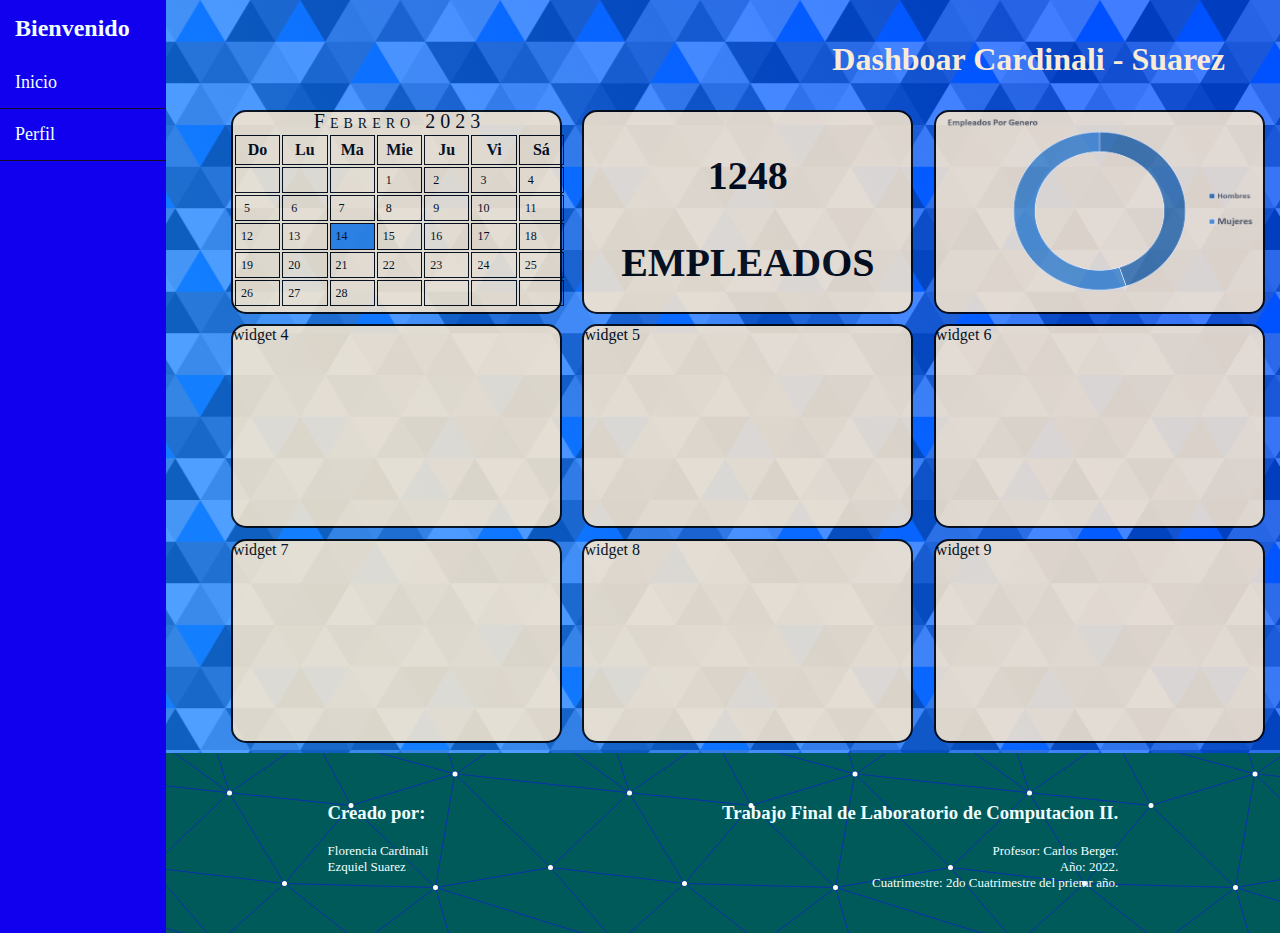
==== index.html @ 90cd54df "inicio con el perfil" ====
<!DOCTYPE html>
<html lang="en">
<head>
    <meta charset="UTF-8">
    <meta http-equiv="X-UA-Compatible" content="IE=edge">
    <meta name="viewport" content="width=device-width, initial-scale=1.0">
    <title>Document</title>
    <link rel="stylesheet" href="css/estilos_generales.css">
    <link rel="stylesheet" href="css/estilos_indice.css">
</head>
<body>



    <!-- barra lateral -->
    <div id="lateral">
        <!-- contenido de la barra lateral -->
        <div id="nav">
            <h2>Bienvenido</h2>
            <a class="a_nav" target="_self" href="index.html">Inicio</a>
            <a class="a_nav" target="_self" href="perfil.html">Perfil</a>
        </div>     
    </div>



    <!-- contenedor central -->
    <div id="central">
        <!-- contenido del contenedor central -->
            
            <!-- titulo del dashboard -->
            <div id="titulo">
                <h1>Dashboar Cardinali - Suarez</h1>
            </div>

            <!-- contenedor de los widgets -->
            <div id="contenedor-widgets">
                <div class="widget fecha">
                    <table class="tabla2">
                        <thead>
                          <caption>Febrero 2023</caption>
                          <tr>
                            <th>Do</th>
                            <th>Lu</th>
                            <th>Ma</th>
                            <th>Mie</th>
                            <th>Ju</th>
                            <th>Vi</th>
                            <th>Sá</th>
                          </tr>
                        </thead>
                        <tbody>
                          <tr>
                            <td></td>
                            <td></td>
                            <td></td>
                            <td>1</td>
                            <td>2</td>
                            <td>3</td>
                            <td>4</td>
                          </tr>
                          <tr>
                            <td>5</td>
                            <td>6</td>
                            <td>7</td>
                            <td>8</td>
                            <td>9</td>
                            <td>10</td>
                            <td>11</td>
                          </tr>
                          <tr>
                            <td>12</td>
                            <td>13</td>
                            <td>14</td>
                            <td>15</td>
                            <td>16</td>
                            <td>17</td>
                            <td>18</td>
                          </tr>
                          <tr>
                            <td>19</td>
                            <td>20</td>
                            <td>21</td>
                            <td>22</td>
                            <td>23</td>
                            <td>24</td>
                            <td>25</td>
                          </tr>
                          <tr>
                            <td>26</td>
                            <td>27</td>
                            <td>28</td>
                            <td></td>
                            <td></td>
                            <td></td>
                            <td></td>
                          </tr>
                        </tbody>
                      </table>
                </div>
                <div class="widget personal">
                    <p>1248</p>
                    <p>EMPLEADOS</p>
                </div>
                <div class="widget imagen">
                    <img src="img/genero.png">
                </div>
                
                <div class="widget">
                    widget 4
                </div>
                <div class="widget">
                    widget 5
                </div>
                <div class="widget">
                    widget 6
                </div>
                <div class="widget">
                    widget 7
                </div>
                <div class="widget">
                    widget 8
                </div>
                <div class="widget">
                    widget 9
                </div>
            </div>
            
            <!-- footer de la pagina -->
            <footer>

                <div class="creadores">
                    <h3>Creado por:</h3> 
                    <ul>
                        <li>Florencia Cardinali</li>
                        <li>Ezquiel Suarez</li>
                    </ul>
                </div>

                <div class="datos">
                    <h3>Trabajo Final de Laboratorio 
                    de Computacion II. 
                    </h3>
                    <ul>
                        <li>Profesor: Carlos Berger.</li>
                        <li>Año: 2022.</li>
                        <li>Cuatrimestre: 2do Cuatrimestre del priemr año.</li>
                    </ul>
                </div>

            </footer> 
    </div>

</body>
</html>
---- css/estilos_generales.css ----
/* contenedor de la barra laterl y el centro de la pagina */
body {
    background-color: dimgrey;
    display: flex;
    margin: 0px;
}
    /* barra lateral hija de body */
    #lateral {
        flex-direction: column wrap;
        width: 15vw;
        min-width: 140px;
        min-height: 100vh;
        background-color: rgb(16, 0, 238);
        font-family: Cambria, Cochin, Georgia, Times, 'Times New Roman', serif;
    }
        /* nav, hijo de lateral */
        #nav {
            width: 100%;
            display: flex;
            flex-flow: column wrap;
            align-items:flex-start;
            color: azure;
            margin: 0%;
        }
            #nav h2 {
                margin: 15px;
            }
            .a_nav {
                width: 100%;
                min-width: min-content;
                padding: 15px;
                text-decoration: none;
                text-transform: capitalize;
                font-size: large;
                color: azure;
                background-color: rgb(16, 0, 238);
                border-bottom: 1px rgb(22, 13, 43) solid;
                transition-property: text-align, background-color;
                transition-duration: 1.2s;
            }
                .a_nav:hover {  
                    background-color: rgb(47, 38, 176);
                    text-align: center;
                    font-size: xx-large;
                }
    
    /* central, hijo de body */
    #central {
        display: flex;
        flex-flow: column nowrap;
        justify-content:flex-end;
        background-image: url("data:image/svg+xml,%3Csvg xmlns='http://www.w3.org/2000/svg' width='100%25'%3E%3Cdefs%3E%3ClinearGradient id='a' gradientUnits='userSpaceOnUse' x1='0' x2='0' y1='0' y2='100%25' gradientTransform='rotate(240)'%3E%3Cstop offset='0' stop-color='%23137FFF'/%3E%3Cstop offset='1' stop-color='%230051FF'/%3E%3C/linearGradient%3E%3Cpattern patternUnits='userSpaceOnUse' id='b' width='300' height='250' x='0' y='0' viewBox='0 0 1080 900'%3E%3Cg fill-opacity='0.25'%3E%3Cpolygon fill='%23444' points='90 150 0 300 180 300'/%3E%3Cpolygon points='90 150 180 0 0 0'/%3E%3Cpolygon fill='%23AAA' points='270 150 360 0 180 0'/%3E%3Cpolygon fill='%23DDD' points='450 150 360 300 540 300'/%3E%3Cpolygon fill='%23999' points='450 150 540 0 360 0'/%3E%3Cpolygon points='630 150 540 300 720 300'/%3E%3Cpolygon fill='%23DDD' points='630 150 720 0 540 0'/%3E%3Cpolygon fill='%23444' points='810 150 720 300 900 300'/%3E%3Cpolygon fill='%23FFF' points='810 150 900 0 720 0'/%3E%3Cpolygon fill='%23DDD' points='990 150 900 300 1080 300'/%3E%3Cpolygon fill='%23444' points='990 150 1080 0 900 0'/%3E%3Cpolygon fill='%23DDD' points='90 450 0 600 180 600'/%3E%3Cpolygon points='90 450 180 300 0 300'/%3E%3Cpolygon fill='%23666' points='270 450 180 600 360 600'/%3E%3Cpolygon fill='%23AAA' points='270 450 360 300 180 300'/%3E%3Cpolygon fill='%23DDD' points='450 450 360 600 540 600'/%3E%3Cpolygon fill='%23999' points='450 450 540 300 360 300'/%3E%3Cpolygon fill='%23999' points='630 450 540 600 720 600'/%3E%3Cpolygon fill='%23FFF' points='630 450 720 300 540 300'/%3E%3Cpolygon points='810 450 720 600 900 600'/%3E%3Cpolygon fill='%23DDD' points='810 450 900 300 720 300'/%3E%3Cpolygon fill='%23AAA' points='990 450 900 600 1080 600'/%3E%3Cpolygon fill='%23444' points='990 450 1080 300 900 300'/%3E%3Cpolygon fill='%23222' points='90 750 0 900 180 900'/%3E%3Cpolygon points='270 750 180 900 360 900'/%3E%3Cpolygon fill='%23DDD' points='270 750 360 600 180 600'/%3E%3Cpolygon points='450 750 540 600 360 600'/%3E%3Cpolygon points='630 750 540 900 720 900'/%3E%3Cpolygon fill='%23444' points='630 750 720 600 540 600'/%3E%3Cpolygon fill='%23AAA' points='810 750 720 900 900 900'/%3E%3Cpolygon fill='%23666' points='810 750 900 600 720 600'/%3E%3Cpolygon fill='%23999' points='990 750 900 900 1080 900'/%3E%3Cpolygon fill='%23999' points='180 0 90 150 270 150'/%3E%3Cpolygon fill='%23444' points='360 0 270 150 450 150'/%3E%3Cpolygon fill='%23FFF' points='540 0 450 150 630 150'/%3E%3Cpolygon points='900 0 810 150 990 150'/%3E%3Cpolygon fill='%23222' points='0 300 -90 450 90 450'/%3E%3Cpolygon fill='%23FFF' points='0 300 90 150 -90 150'/%3E%3Cpolygon fill='%23FFF' points='180 300 90 450 270 450'/%3E%3Cpolygon fill='%23666' points='180 300 270 150 90 150'/%3E%3Cpolygon fill='%23222' points='360 300 270 450 450 450'/%3E%3Cpolygon fill='%23FFF' points='360 300 450 150 270 150'/%3E%3Cpolygon fill='%23444' points='540 300 450 450 630 450'/%3E%3Cpolygon fill='%23222' points='540 300 630 150 450 150'/%3E%3Cpolygon fill='%23AAA' points='720 300 630 450 810 450'/%3E%3Cpolygon fill='%23666' points='720 300 810 150 630 150'/%3E%3Cpolygon fill='%23FFF' points='900 300 810 450 990 450'/%3E%3Cpolygon fill='%23999' points='900 300 990 150 810 150'/%3E%3Cpolygon points='0 600 -90 750 90 750'/%3E%3Cpolygon fill='%23666' points='0 600 90 450 -90 450'/%3E%3Cpolygon fill='%23AAA' points='180 600 90 750 270 750'/%3E%3Cpolygon fill='%23444' points='180 600 270 450 90 450'/%3E%3Cpolygon fill='%23444' points='360 600 270 750 450 750'/%3E%3Cpolygon fill='%23999' points='360 600 450 450 270 450'/%3E%3Cpolygon fill='%23666' points='540 600 630 450 450 450'/%3E%3Cpolygon fill='%23222' points='720 600 630 750 810 750'/%3E%3Cpolygon fill='%23FFF' points='900 600 810 750 990 750'/%3E%3Cpolygon fill='%23222' points='900 600 990 450 810 450'/%3E%3Cpolygon fill='%23DDD' points='0 900 90 750 -90 750'/%3E%3Cpolygon fill='%23444' points='180 900 270 750 90 750'/%3E%3Cpolygon fill='%23FFF' points='360 900 450 750 270 750'/%3E%3Cpolygon fill='%23AAA' points='540 900 630 750 450 750'/%3E%3Cpolygon fill='%23FFF' points='720 900 810 750 630 750'/%3E%3Cpolygon fill='%23222' points='900 900 990 750 810 750'/%3E%3Cpolygon fill='%23222' points='1080 300 990 450 1170 450'/%3E%3Cpolygon fill='%23FFF' points='1080 300 1170 150 990 150'/%3E%3Cpolygon points='1080 600 990 750 1170 750'/%3E%3Cpolygon fill='%23666' points='1080 600 1170 450 990 450'/%3E%3Cpolygon fill='%23DDD' points='1080 900 1170 750 990 750'/%3E%3C/g%3E%3C/pattern%3E%3C/defs%3E%3Crect x='0' y='0' fill='url(%23a)' width='100%25' height='100%25'/%3E%3Crect x='0' y='0' fill='url(%23b)' width='100%25' height='100%25'/%3E%3C/svg%3E");
        background-attachment: fixed;
        background-size: cover;
        width: 100vw;
        min-height: 100vh;
        padding: 20px 5px 0px 5px;
    }
    /* footer, hijo de central, hijo de body */
        footer {
            background-color: #005A5A;
            background-image: url("data:image/svg+xml,%3Csvg xmlns='http://www.w3.org/2000/svg' width='400' height='400' viewBox='0 0 800 800'%3E%3Cg fill='none' stroke='%231203FF' stroke-width='1'%3E%3Cpath d='M769 229L1037 260.9M927 880L731 737 520 660 309 538 40 599 295 764 126.5 879.5 40 599-197 493 102 382-31 229 126.5 79.5-69-63'/%3E%3Cpath d='M-31 229L237 261 390 382 603 493 308.5 537.5 101.5 381.5M370 905L295 764'/%3E%3Cpath d='M520 660L578 842 731 737 840 599 603 493 520 660 295 764 309 538 390 382 539 269 769 229 577.5 41.5 370 105 295 -36 126.5 79.5 237 261 102 382 40 599 -69 737 127 880'/%3E%3Cpath d='M520-140L578.5 42.5 731-63M603 493L539 269 237 261 370 105M902 382L539 269M390 382L102 382'/%3E%3Cpath d='M-222 42L126.5 79.5 370 105 539 269 577.5 41.5 927 80 769 229 902 382 603 493 731 737M295-36L577.5 41.5M578 842L295 764M40-201L127 80M102 382L-261 269'/%3E%3C/g%3E%3Cg fill='%23FFFFFF'%3E%3Ccircle cx='769' cy='229' r='5'/%3E%3Ccircle cx='539' cy='269' r='5'/%3E%3Ccircle cx='603' cy='493' r='5'/%3E%3Ccircle cx='731' cy='737' r='5'/%3E%3Ccircle cx='520' cy='660' r='5'/%3E%3Ccircle cx='309' cy='538' r='5'/%3E%3Ccircle cx='295' cy='764' r='5'/%3E%3Ccircle cx='40' cy='599' r='5'/%3E%3Ccircle cx='102' cy='382' r='5'/%3E%3Ccircle cx='127' cy='80' r='5'/%3E%3Ccircle cx='370' cy='105' r='5'/%3E%3Ccircle cx='578' cy='42' r='5'/%3E%3Ccircle cx='237' cy='261' r='5'/%3E%3Ccircle cx='390' cy='382' r='5'/%3E%3C/g%3E%3C/svg%3E");
            width: 98.2%;
            height: 150px;
            margin-left: -5px;
            padding: 15px;
            color: azure;
            display: flex;
            flex-flow: row nowrap;
            justify-content: space-around;
            align-items: flex-start;
        }
            footer ul {
                list-style: none; 
                padding: 0px;
                font-size: small;
            }
            .creadores {
                padding: 15px;
                text-align: left;
            }
            .datos {
                padding: 15px;
                text-align: right;
            }
---- css/estilos_indice.css ----
/* titulo, hijo de cnetral */
    #titulo {
        text-align: right;
        color: antiquewhite;
        margin-bottom: 10px;
        margin-right: 50px;
    }
    /* contendor de widgets hijo de central */
    #contenedor-widgets {
        display: flex;
        flex-flow: row wrap;
        margin-left: 50px;
        justify-content: space-around;
    }
        /* widgets hijos de contenedor de widgets */
        .widget {
            width: 31%;
            height: 20vh;
            min-width: 150px;
            min-height: 200px;
            opacity: 85%;
            background-color: blanchedalmond;
            border: 2px black solid;
            border-radius: 15px;
            margin-bottom: 1%;
        }

        .tabla2 {
            margin-top: -2px;
        }

        .tabla2 th, .tabla2 td{
            text-align: center;
            padding: 5px 5px;
            border: 1px solid black;
        }
        
        .tabla2 caption{
            text-align: center;
            margin-bottom: 0px;
            font-variant: small-caps;
            font-size: 20px;
            letter-spacing: 5px;
        }
        
        .tabla2 td{
            font-size: 12px;
            padding-bottom: 4.3px;
            padding-right: 26.3px;
        }
        
        .tabla2 td:hover{
            background-color: rgb(250, 248, 149);
            user-select: none;
            font-size: 20px;
            text-align: center;
            padding: 0;
        }
        
        .tabla2 tr:nth-child(3) td:nth-child(3){
            background-color: rgb(47, 133, 231);
        }

        .personal {
            flex-direction: column;
            text-align: center;
            justify-content: center;
            font-size: 40px;
            font-weight: bold;
        }

        .widget img{
            width: 100%;
            height: 100%;
        }
    /* footer hijo de central */
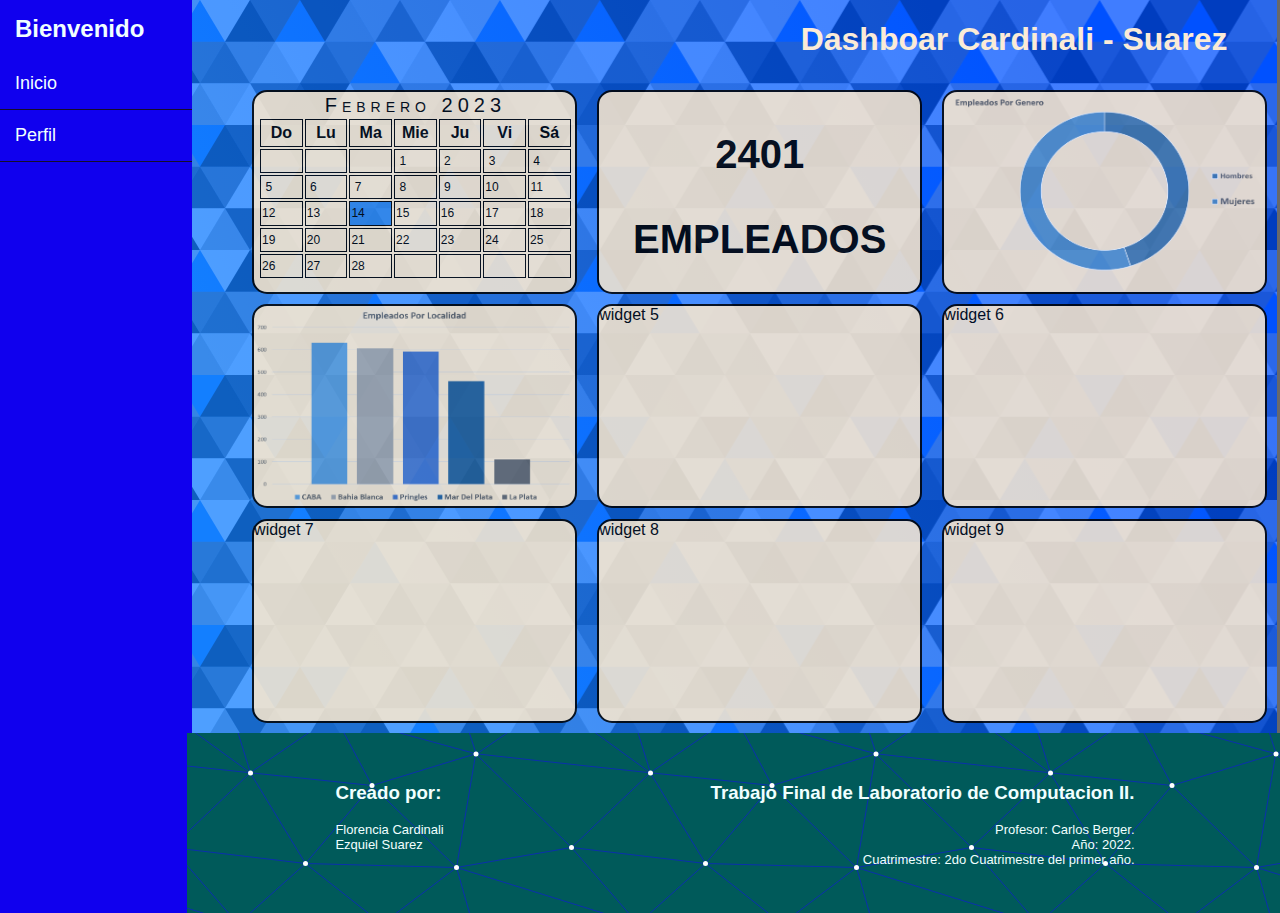
==== commit 4473ec06: "Widget 4" ====
--- a/index.html
+++ b/index.html
@@ -36,7 +36,7 @@
             <!-- contenedor de los widgets -->
             <div id="contenedor-widgets">
                 <div class="widget fecha">
-                    <table class="tabla2">
+                    <table class="tabla">
                         <thead>
                           <caption>Febrero 2023</caption>
                           <tr>
@@ -99,15 +99,14 @@
                       </table>
                 </div>
                 <div class="widget personal">
-                    <p>1248</p>
+                    <p>2401</p>
                     <p>EMPLEADOS</p>
                 </div>
                 <div class="widget imagen">
                     <img src="img/genero.png">
                 </div>
-                
-                <div class="widget">
-                    widget 4
+                <div class="widget imagen2">
+                    <img src="img/Localidad.png">
                 </div>
                 <div class="widget">
                     widget 5
@@ -144,7 +143,7 @@
                     <ul>
                         <li>Profesor: Carlos Berger.</li>
                         <li>Año: 2022.</li>
-                        <li>Cuatrimestre: 2do Cuatrimestre del priemr año.</li>
+                        <li>Cuatrimestre: 2do Cuatrimestre del primer año.</li>
                     </ul>
                 </div>
 
--- a/css/estilos_generales.css
+++ b/css/estilos_generales.css
@@ -1,3 +1,7 @@
+* {
+    font-family:'Franklin Gothic Medium', 'Arial Narrow', Arial, sans-serif;
+}
+
 /* contenedor de la barra laterl y el centro de la pagina */
 body {
     background-color: dimgrey;
@@ -11,7 +15,7 @@
         min-width: 140px;
         min-height: 100vh;
         background-color: rgb(16, 0, 238);
-        font-family: Cambria, Cochin, Georgia, Times, 'Times New Roman', serif;
+        
     }
         /* nav, hijo de lateral */
         #nav {
@@ -48,13 +52,12 @@
     #central {
         display: flex;
         flex-flow: column nowrap;
-        justify-content:flex-end;
+        justify-content:space-between;
         background-image: url("data:image/svg+xml,%3Csvg xmlns='http://www.w3.org/2000/svg' width='100%25'%3E%3Cdefs%3E%3ClinearGradient id='a' gradientUnits='userSpaceOnUse' x1='0' x2='0' y1='0' y2='100%25' gradientTransform='rotate(240)'%3E%3Cstop offset='0' stop-color='%23137FFF'/%3E%3Cstop offset='1' stop-color='%230051FF'/%3E%3C/linearGradient%3E%3Cpattern patternUnits='userSpaceOnUse' id='b' width='300' height='250' x='0' y='0' viewBox='0 0 1080 900'%3E%3Cg fill-opacity='0.25'%3E%3Cpolygon fill='%23444' points='90 150 0 300 180 300'/%3E%3Cpolygon points='90 150 180 0 0 0'/%3E%3Cpolygon fill='%23AAA' points='270 150 360 0 180 0'/%3E%3Cpolygon fill='%23DDD' points='450 150 360 300 540 300'/%3E%3Cpolygon fill='%23999' points='450 150 540 0 360 0'/%3E%3Cpolygon points='630 150 540 300 720 300'/%3E%3Cpolygon fill='%23DDD' points='630 150 720 0 540 0'/%3E%3Cpolygon fill='%23444' points='810 150 720 300 900 300'/%3E%3Cpolygon fill='%23FFF' points='810 150 900 0 720 0'/%3E%3Cpolygon fill='%23DDD' points='990 150 900 300 1080 300'/%3E%3Cpolygon fill='%23444' points='990 150 1080 0 900 0'/%3E%3Cpolygon fill='%23DDD' points='90 450 0 600 180 600'/%3E%3Cpolygon points='90 450 180 300 0 300'/%3E%3Cpolygon fill='%23666' points='270 450 180 600 360 600'/%3E%3Cpolygon fill='%23AAA' points='270 450 360 300 180 300'/%3E%3Cpolygon fill='%23DDD' points='450 450 360 600 540 600'/%3E%3Cpolygon fill='%23999' points='450 450 540 300 360 300'/%3E%3Cpolygon fill='%23999' points='630 450 540 600 720 600'/%3E%3Cpolygon fill='%23FFF' points='630 450 720 300 540 300'/%3E%3Cpolygon points='810 450 720 600 900 600'/%3E%3Cpolygon fill='%23DDD' points='810 450 900 300 720 300'/%3E%3Cpolygon fill='%23AAA' points='990 450 900 600 1080 600'/%3E%3Cpolygon fill='%23444' points='990 450 1080 300 900 300'/%3E%3Cpolygon fill='%23222' points='90 750 0 900 180 900'/%3E%3Cpolygon points='270 750 180 900 360 900'/%3E%3Cpolygon fill='%23DDD' points='270 750 360 600 180 600'/%3E%3Cpolygon points='450 750 540 600 360 600'/%3E%3Cpolygon points='630 750 540 900 720 900'/%3E%3Cpolygon fill='%23444' points='630 750 720 600 540 600'/%3E%3Cpolygon fill='%23AAA' points='810 750 720 900 900 900'/%3E%3Cpolygon fill='%23666' points='810 750 900 600 720 600'/%3E%3Cpolygon fill='%23999' points='990 750 900 900 1080 900'/%3E%3Cpolygon fill='%23999' points='180 0 90 150 270 150'/%3E%3Cpolygon fill='%23444' points='360 0 270 150 450 150'/%3E%3Cpolygon fill='%23FFF' points='540 0 450 150 630 150'/%3E%3Cpolygon points='900 0 810 150 990 150'/%3E%3Cpolygon fill='%23222' points='0 300 -90 450 90 450'/%3E%3Cpolygon fill='%23FFF' points='0 300 90 150 -90 150'/%3E%3Cpolygon fill='%23FFF' points='180 300 90 450 270 450'/%3E%3Cpolygon fill='%23666' points='180 300 270 150 90 150'/%3E%3Cpolygon fill='%23222' points='360 300 270 450 450 450'/%3E%3Cpolygon fill='%23FFF' points='360 300 450 150 270 150'/%3E%3Cpolygon fill='%23444' points='540 300 450 450 630 450'/%3E%3Cpolygon fill='%23222' points='540 300 630 150 450 150'/%3E%3Cpolygon fill='%23AAA' points='720 300 630 450 810 450'/%3E%3Cpolygon fill='%23666' points='720 300 810 150 630 150'/%3E%3Cpolygon fill='%23FFF' points='900 300 810 450 990 450'/%3E%3Cpolygon fill='%23999' points='900 300 990 150 810 150'/%3E%3Cpolygon points='0 600 -90 750 90 750'/%3E%3Cpolygon fill='%23666' points='0 600 90 450 -90 450'/%3E%3Cpolygon fill='%23AAA' points='180 600 90 750 270 750'/%3E%3Cpolygon fill='%23444' points='180 600 270 450 90 450'/%3E%3Cpolygon fill='%23444' points='360 600 270 750 450 750'/%3E%3Cpolygon fill='%23999' points='360 600 450 450 270 450'/%3E%3Cpolygon fill='%23666' points='540 600 630 450 450 450'/%3E%3Cpolygon fill='%23222' points='720 600 630 750 810 750'/%3E%3Cpolygon fill='%23FFF' points='900 600 810 750 990 750'/%3E%3Cpolygon fill='%23222' points='900 600 990 450 810 450'/%3E%3Cpolygon fill='%23DDD' points='0 900 90 750 -90 750'/%3E%3Cpolygon fill='%23444' points='180 900 270 750 90 750'/%3E%3Cpolygon fill='%23FFF' points='360 900 450 750 270 750'/%3E%3Cpolygon fill='%23AAA' points='540 900 630 750 450 750'/%3E%3Cpolygon fill='%23FFF' points='720 900 810 750 630 750'/%3E%3Cpolygon fill='%23222' points='900 900 990 750 810 750'/%3E%3Cpolygon fill='%23222' points='1080 300 990 450 1170 450'/%3E%3Cpolygon fill='%23FFF' points='1080 300 1170 150 990 150'/%3E%3Cpolygon points='1080 600 990 750 1170 750'/%3E%3Cpolygon fill='%23666' points='1080 600 1170 450 990 450'/%3E%3Cpolygon fill='%23DDD' points='1080 900 1170 750 990 750'/%3E%3C/g%3E%3C/pattern%3E%3C/defs%3E%3Crect x='0' y='0' fill='url(%23a)' width='100%25' height='100%25'/%3E%3Crect x='0' y='0' fill='url(%23b)' width='100%25' height='100%25'/%3E%3C/svg%3E");
         background-attachment: fixed;
         background-size: cover;
-        width: 100vw;
+        width: 84.8vw;
         min-height: 100vh;
-        padding: 20px 5px 0px 5px;
     }
     /* footer, hijo de central, hijo de body */
         footer {
@@ -64,6 +67,7 @@
             height: 150px;
             margin-left: -5px;
             padding: 15px;
+            justify-self:end;
             color: azure;
             display: flex;
             flex-flow: row nowrap;
--- a/css/estilos_indice.css
+++ b/css/estilos_indice.css
@@ -25,43 +25,45 @@
             border-radius: 15px;
             margin-bottom: 1%;
         }
+            /* widget 1 */
+            .tabla {
+                margin-top: 2px;
+                margin-left: 4px;
+            }
 
-        .tabla2 {
-            margin-top: -2px;
-        }
+            .tabla th, .tabla td{
+                text-align: center;
+                padding: 4px 1px;
+                border: 1px solid black;
+            }
+        
+            .tabla caption{
+                text-align: center;
+                margin-bottom: 0px;
+                font-variant: small-caps;
+                font-size: 20px;
+                letter-spacing: 5px;
+            }
+        
+            .tabla td{
+                font-size: 12px;
+                padding-bottom: 4.3px;
+                padding-right: 26.3px;
+            }
+        
+            .tabla td:hover{
+                background-color: rgb(250, 248, 149);
+                user-select: none;
+                font-size: 20px;
+                text-align: center;
+                padding: 0;
+            }
+        
+            .tabla tr:nth-child(3) td:nth-child(3){
+                background-color: rgb(47, 133, 231);
+            }
 
-        .tabla2 th, .tabla2 td{
-            text-align: center;
-            padding: 5px 5px;
-            border: 1px solid black;
-        }
-        
-        .tabla2 caption{
-            text-align: center;
-            margin-bottom: 0px;
-            font-variant: small-caps;
-            font-size: 20px;
-            letter-spacing: 5px;
-        }
-        
-        .tabla2 td{
-            font-size: 12px;
-            padding-bottom: 4.3px;
-            padding-right: 26.3px;
-        }
-        
-        .tabla2 td:hover{
-            background-color: rgb(250, 248, 149);
-            user-select: none;
-            font-size: 20px;
-            text-align: center;
-            padding: 0;
-        }
-        
-        .tabla2 tr:nth-child(3) td:nth-child(3){
-            background-color: rgb(47, 133, 231);
-        }
-
+        /* widget 2 */
         .personal {
             flex-direction: column;
             text-align: center;
@@ -70,11 +72,14 @@
             font-weight: bold;
         }
 
+        /* widget 3 - 4 */
         .widget img{
+            display: flex;
+            text-align: center;
+            justify-content: center;
             width: 100%;
             height: 100%;
-        }
-    /* footer hijo de central */
+            }
  
 
 
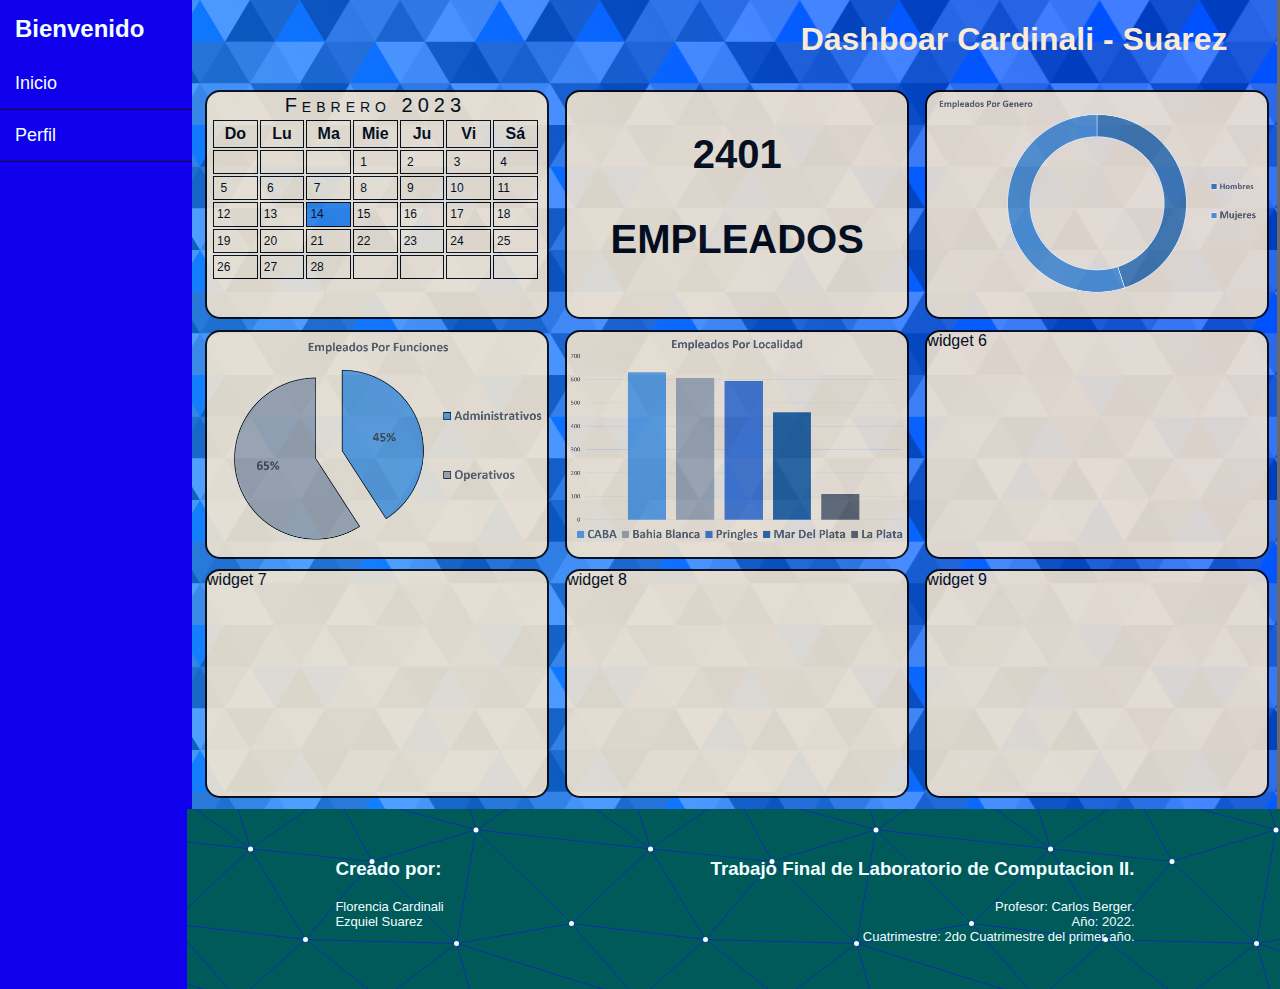
==== commit bd20da7b: "Widget 5" ====
--- a/index.html
+++ b/index.html
@@ -102,14 +102,14 @@
                     <p>2401</p>
                     <p>EMPLEADOS</p>
                 </div>
-                <div class="widget imagen">
+                <div class="widget">
                     <img src="img/genero.png">
                 </div>
-                <div class="widget imagen2">
-                    <img src="img/Localidad.png">
+                <div class="widget">
+                    <img src="img/Funcion.png">
                 </div>
                 <div class="widget">
-                    widget 5
+                    <img src="img/Localidad.png">
                 </div>
                 <div class="widget">
                     widget 6
--- a/css/estilos_indice.css
+++ b/css/estilos_indice.css
@@ -10,13 +10,13 @@
     #contenedor-widgets {
         display: flex;
         flex-flow: row wrap;
-        margin-left: 50px;
+        margin-left: 5px;
         justify-content: space-around;
     }
         /* widgets hijos de contenedor de widgets */
         .widget {
-            width: 31%;
-            height: 20vh;
+            width: 340px;
+            height: 25vh;
             min-width: 150px;
             min-height: 200px;
             opacity: 85%;
@@ -33,13 +33,13 @@
 
             .tabla th, .tabla td{
                 text-align: center;
-                padding: 4px 1px;
+                padding: 4px 3px;
                 border: 1px solid black;
             }
         
             .tabla caption{
                 text-align: center;
-                margin-bottom: 0px;
+                margin-bottom: 1px;
                 font-variant: small-caps;
                 font-size: 20px;
                 letter-spacing: 5px;
@@ -72,7 +72,7 @@
             font-weight: bold;
         }
 
-        /* widget 3 - 4 */
+        /* widget 3 - 4 - 5*/
         .widget img{
             display: flex;
             text-align: center;
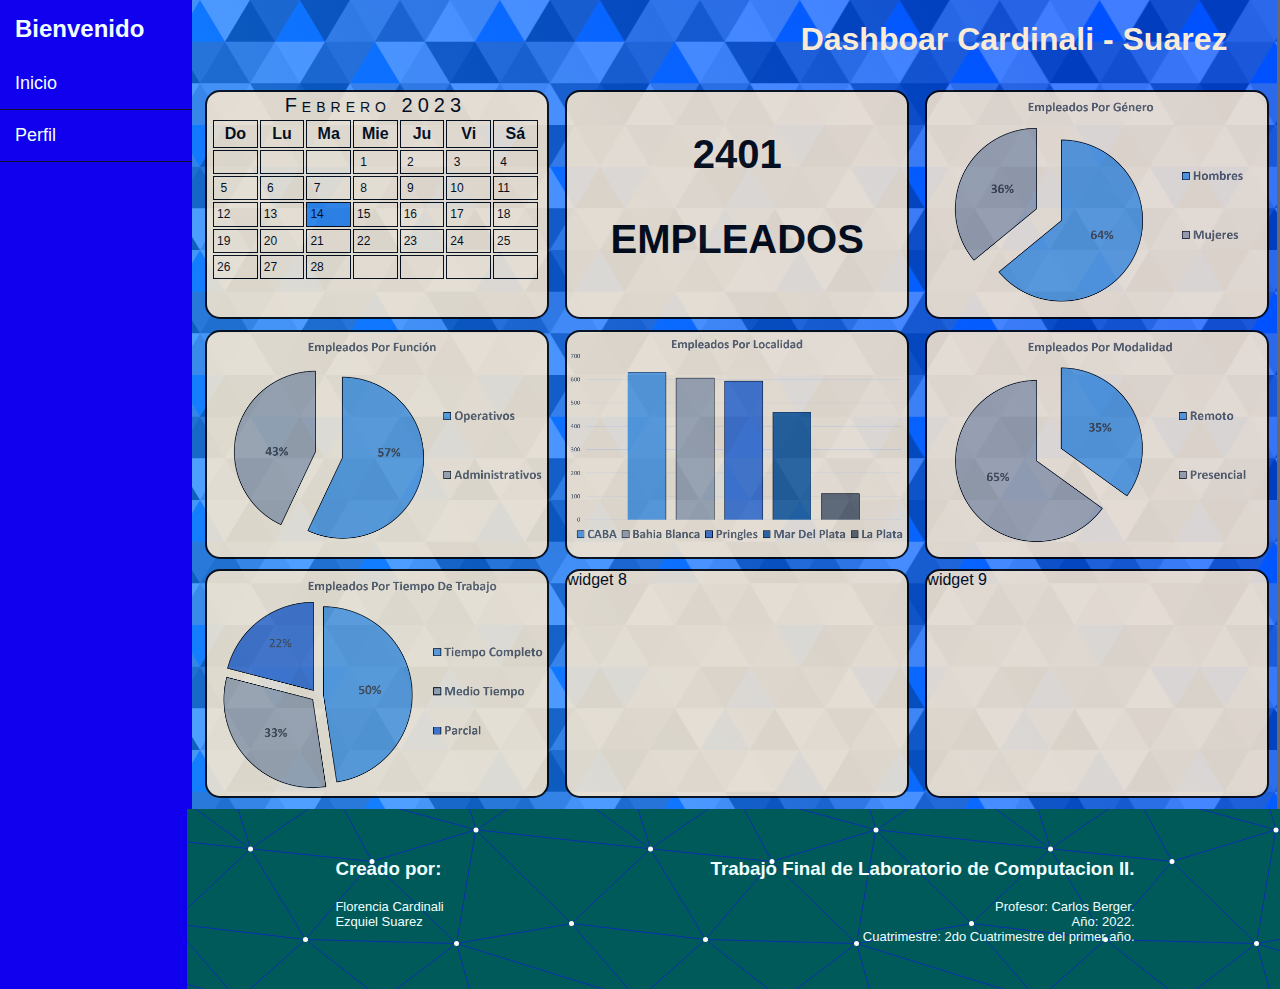
==== commit 3f3fb4ee: "Widget 6 y 7" ====
--- a/index.html
+++ b/index.html
@@ -112,10 +112,10 @@
                     <img src="img/Localidad.png">
                 </div>
                 <div class="widget">
-                    widget 6
+                    <img src="img/Modalidad.png">
                 </div>
                 <div class="widget">
-                    widget 7
+                    <img src="img/Tiempo.png">
                 </div>
                 <div class="widget">
                     widget 8
--- a/css/estilos_indice.css
+++ b/css/estilos_indice.css
@@ -63,23 +63,23 @@
                 background-color: rgb(47, 133, 231);
             }
 
-        /* widget 2 */
-        .personal {
-            flex-direction: column;
-            text-align: center;
-            justify-content: center;
-            font-size: 40px;
-            font-weight: bold;
-        }
+            /* widget 2 */
+            .personal {
+                flex-direction: column;
+                text-align: center;
+                justify-content: center;
+                font-size: 40px;
+                font-weight: bold;
+            }
 
-        /* widget 3 - 4 - 5*/
-        .widget img{
-            display: flex;
-            text-align: center;
-            justify-content: center;
-            width: 100%;
-            height: 100%;
-            }
+            /* widget 3 - 4 - 5 - 6*/
+            .widget img{
+                display: flex;
+                text-align: center;
+                justify-content: center;
+                width: 100%;
+                height: 100%;
+                }
  
 
 
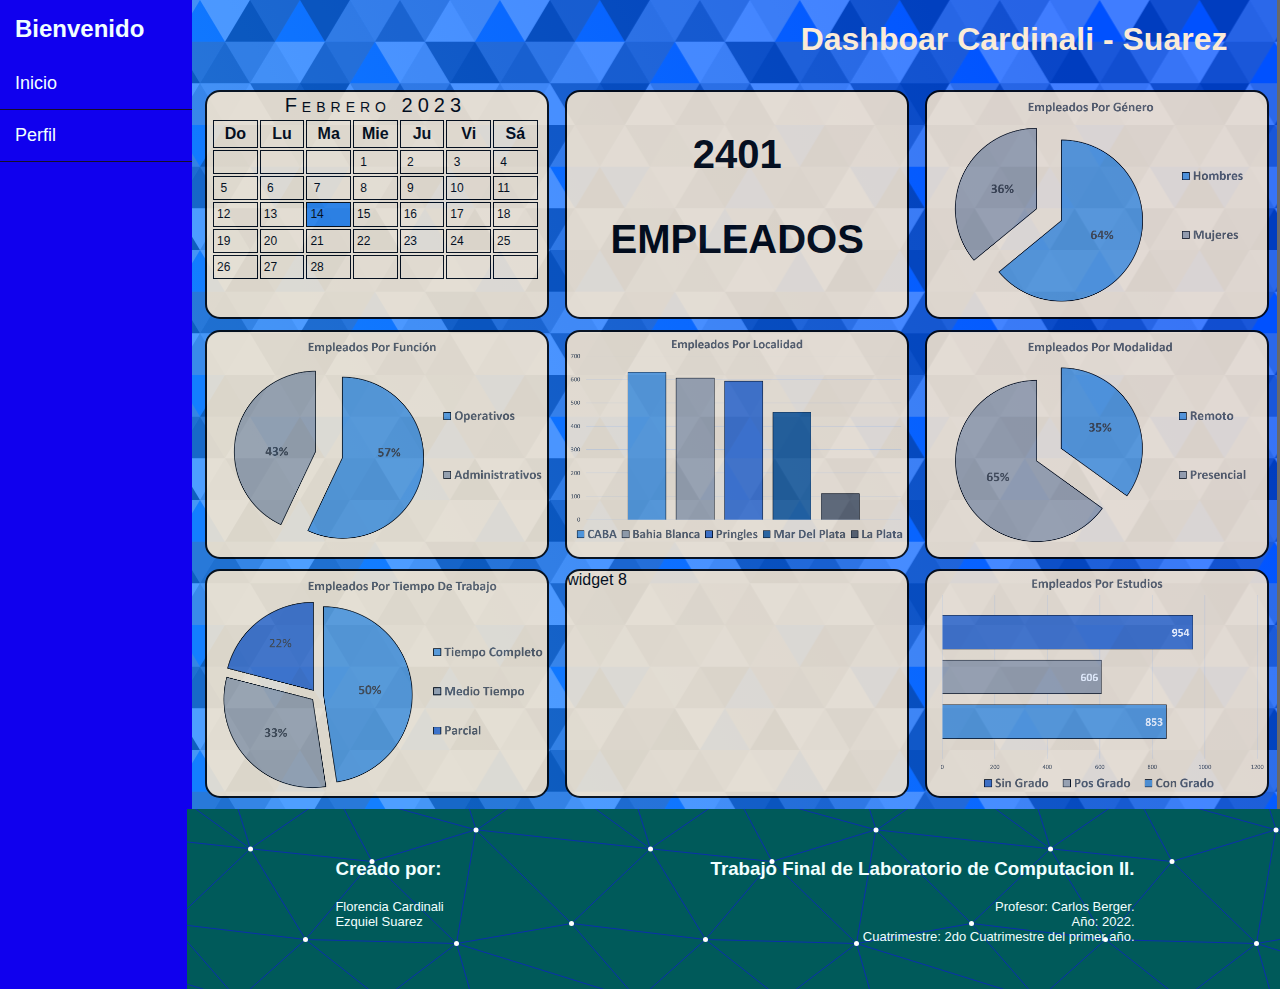
==== commit 0daceb02: "widget 9" ====
--- a/index.html
+++ b/index.html
@@ -121,7 +121,7 @@
                     widget 8
                 </div>
                 <div class="widget">
-                    widget 9
+                    <img src="img/Estudios.png">
                 </div>
             </div>
             
--- a/css/estilos_indice.css
+++ b/css/estilos_indice.css
@@ -72,7 +72,7 @@
                 font-weight: bold;
             }
 
-            /* widget 3 - 4 - 5 - 6*/
+            /* widget 3 - 4 - 5 - 6 - 7 - 9*/
             .widget img{
                 display: flex;
                 text-align: center;
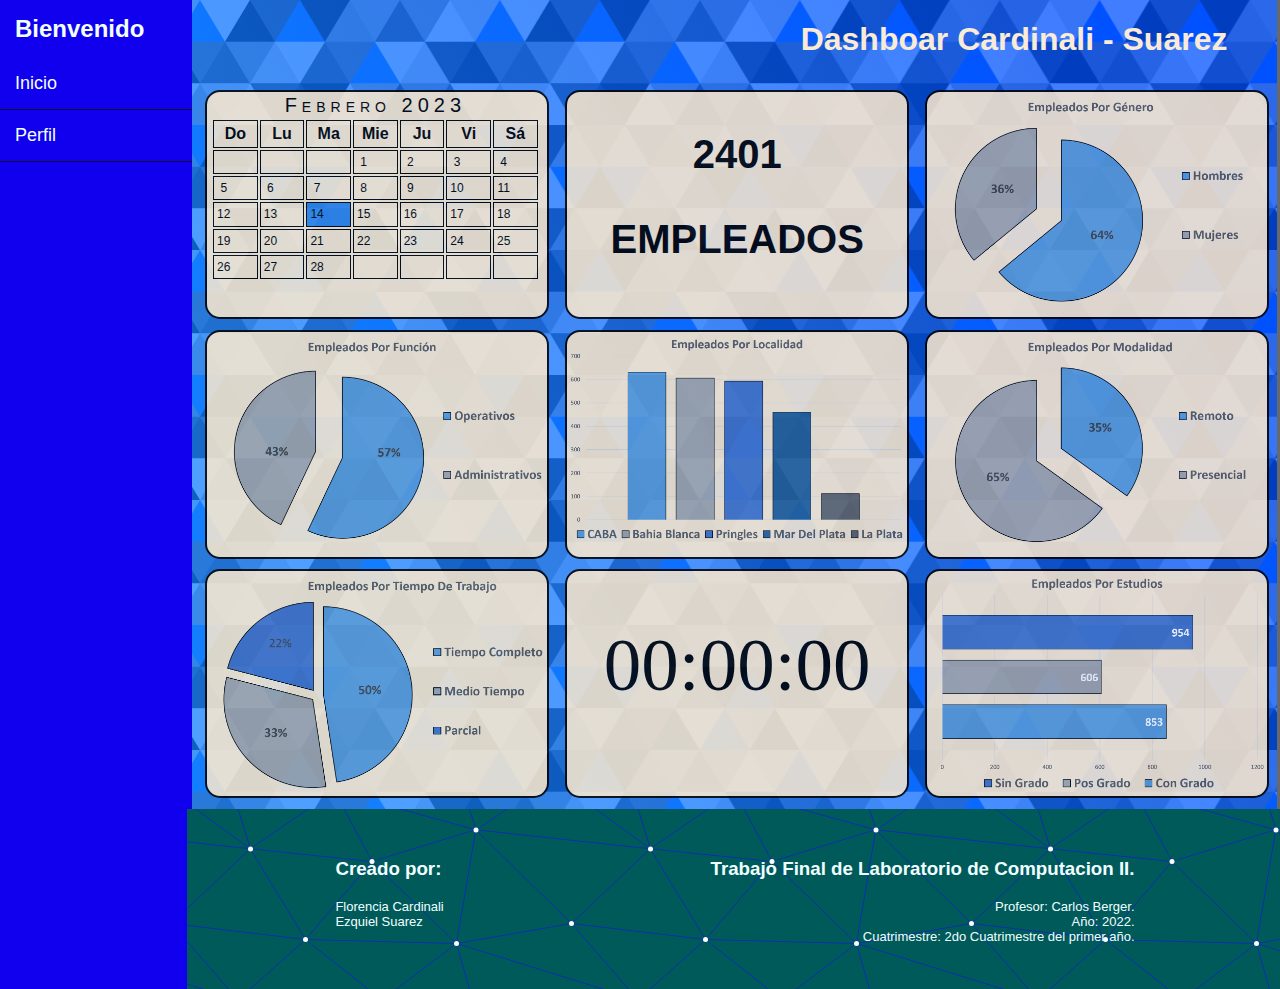
==== commit 12c84a61: "reloj" ====
--- a/index.html
+++ b/index.html
@@ -117,12 +117,13 @@
                 <div class="widget">
                     <img src="img/Tiempo.png">
                 </div>
-                <div class="widget">
-                    widget 8
+                <div class="widget contenedor-reloj">
+                    <h1 id="time">00:00:00</h1>
                 </div>
                 <div class="widget">
                     <img src="img/Estudios.png">
                 </div>
+                
             </div>
             
             <!-- footer de la pagina -->
@@ -148,7 +149,7 @@
                 </div>
 
             </footer> 
+            <script src="js/script.js"></script>
     </div>
-
 </body>
 </html>--- a/css/estilos_indice.css
+++ b/css/estilos_indice.css
@@ -80,6 +80,17 @@
                 width: 100%;
                 height: 100%;
                 }
+            
+            /* Reloj */
+            .contenedor-reloj {
+                text-align: center;
+            }
+            
+            .contenedor-reloj h1 {
+                font-size: 75px;
+                font-weight: 400;
+                font-family: 'lato';
+            }
  
 
 
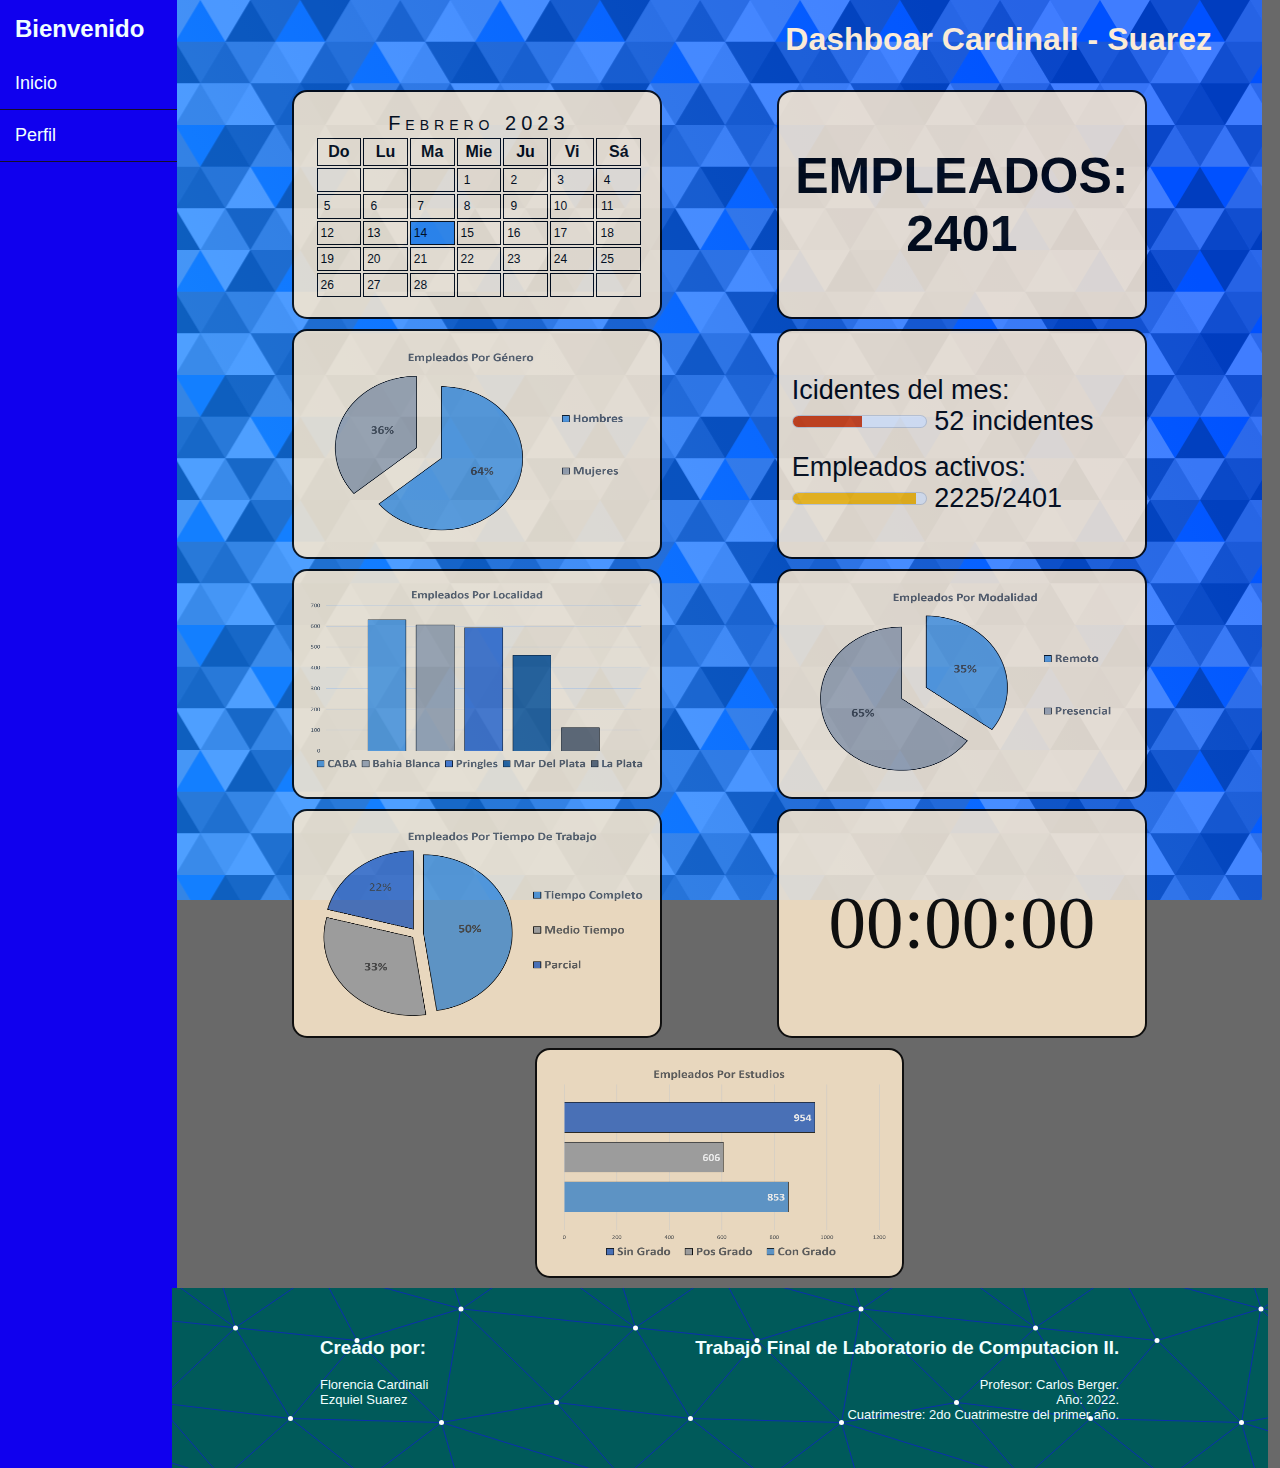
==== commit a1525c03: "widget 4 con meters. perfil con formularios" ====
--- a/index.html
+++ b/index.html
@@ -35,6 +35,7 @@
 
             <!-- contenedor de los widgets -->
             <div id="contenedor-widgets">
+                <!-- widget 1 -->
                 <div class="widget fecha">
                     <table class="tabla">
                         <thead>
@@ -98,28 +99,62 @@
                         </tbody>
                       </table>
                 </div>
+                <!-- widget 2 -->
                 <div class="widget personal">
+                    <p>EMPLEADOS:</p>
                     <p>2401</p>
-                    <p>EMPLEADOS</p>
                 </div>
+                <!-- widget 3 -->
                 <div class="widget">
                     <img src="img/genero.png">
                 </div>
-                <div class="widget">
-                    <img src="img/Funcion.png">
+                <!-- widget 4 -->
+                <div class="widget" id="widget-meter">
+                    <!-- <img src="img/Funcion.png"> -->
+                    <div class="meter">
+                       <label for="incidentes">Icidentes del mes:</label>
+                        <meter 
+                            id="incidentes" 
+                            min="0" max="100" 
+                            low="35" 
+                            high="15" 
+                            optimum="0" 
+                            value="52">
+                        </meter>
+                        <label for="empleados-activos">52 incidentes</label>
+                    </div>
+                 
+                    <div class="meter">
+                        <label for="empleados-activos">Empleados activos:</label>
+                        <meter id="empleados-activos" 
+                            min="0" 
+                            max="2401" 
+                            low="2000" 
+                            high="2300" 
+                            optimum="2401" 
+                            value="2225">
+                        </meter>
+                        <label for="empleados-activos">2225/2401</label>
+                    </div>
+
                 </div>
+                <!-- widget 5 -->
                 <div class="widget">
                     <img src="img/Localidad.png">
                 </div>
+                <!-- widget 6 -->
                 <div class="widget">
                     <img src="img/Modalidad.png">
                 </div>
+                <!-- widget 7 -->
                 <div class="widget">
                     <img src="img/Tiempo.png">
                 </div>
+                <!-- widget 8 -->
                 <div class="widget contenedor-reloj">
                     <h1 id="time">00:00:00</h1>
                 </div>
+                <!-- widget 9 -->
                 <div class="widget">
                     <img src="img/Estudios.png">
                 </div>
--- a/css/estilos_generales.css
+++ b/css/estilos_generales.css
@@ -11,11 +11,10 @@
     /* barra lateral hija de body */
     #lateral {
         flex-direction: column wrap;
-        width: 15vw;
+        width: 13.8vw;
         min-width: 140px;
         min-height: 100vh;
         background-color: rgb(16, 0, 238);
-        
     }
         /* nav, hijo de lateral */
         #nav {
--- a/css/estilos_indice.css
+++ b/css/estilos_indice.css
@@ -3,7 +3,6 @@
     #titulo {
         text-align: right;
         color: antiquewhite;
-        margin-bottom: 10px;
         margin-right: 50px;
     }
     /* contendor de widgets hijo de central */
@@ -11,19 +10,25 @@
         display: flex;
         flex-flow: row wrap;
         margin-left: 5px;
-        justify-content: space-around;
+        justify-content:space-evenly;
+        margin: 10px;
+        gap: 10px;
     }
         /* widgets hijos de contenedor de widgets */
         .widget {
             width: 340px;
-            height: 25vh;
+            height: 20vh;
             min-width: 150px;
             min-height: 200px;
             opacity: 85%;
+            padding: 1vw;
+            display: flex;
+            justify-content: center;
+            align-items: center;
+            flex-flow: column wrap;
             background-color: blanchedalmond;
             border: 2px black solid;
             border-radius: 15px;
-            margin-bottom: 1%;
         }
             /* widget 1 */
             .tabla {
@@ -65,14 +70,23 @@
 
             /* widget 2 */
             .personal {
-                flex-direction: column;
-                text-align: center;
                 justify-content: center;
-                font-size: 40px;
+                font-size: 50px;
                 font-weight: bold;
             }
-
-            /* widget 3 - 4 - 5 - 6 - 7 - 9*/
+                .personal p {
+                    margin: 0%;
+                }
+            /* widget 4 */
+            #widget-meter {
+                display: flex;
+                flex-direction: column;
+                gap: 15px;
+            }
+                #widget-meter * {
+                    font-size: 27px;
+                }
+            /* widget 3 - 5 - 6 - 7 - 9*/
             .widget img{
                 display: flex;
                 text-align: center;
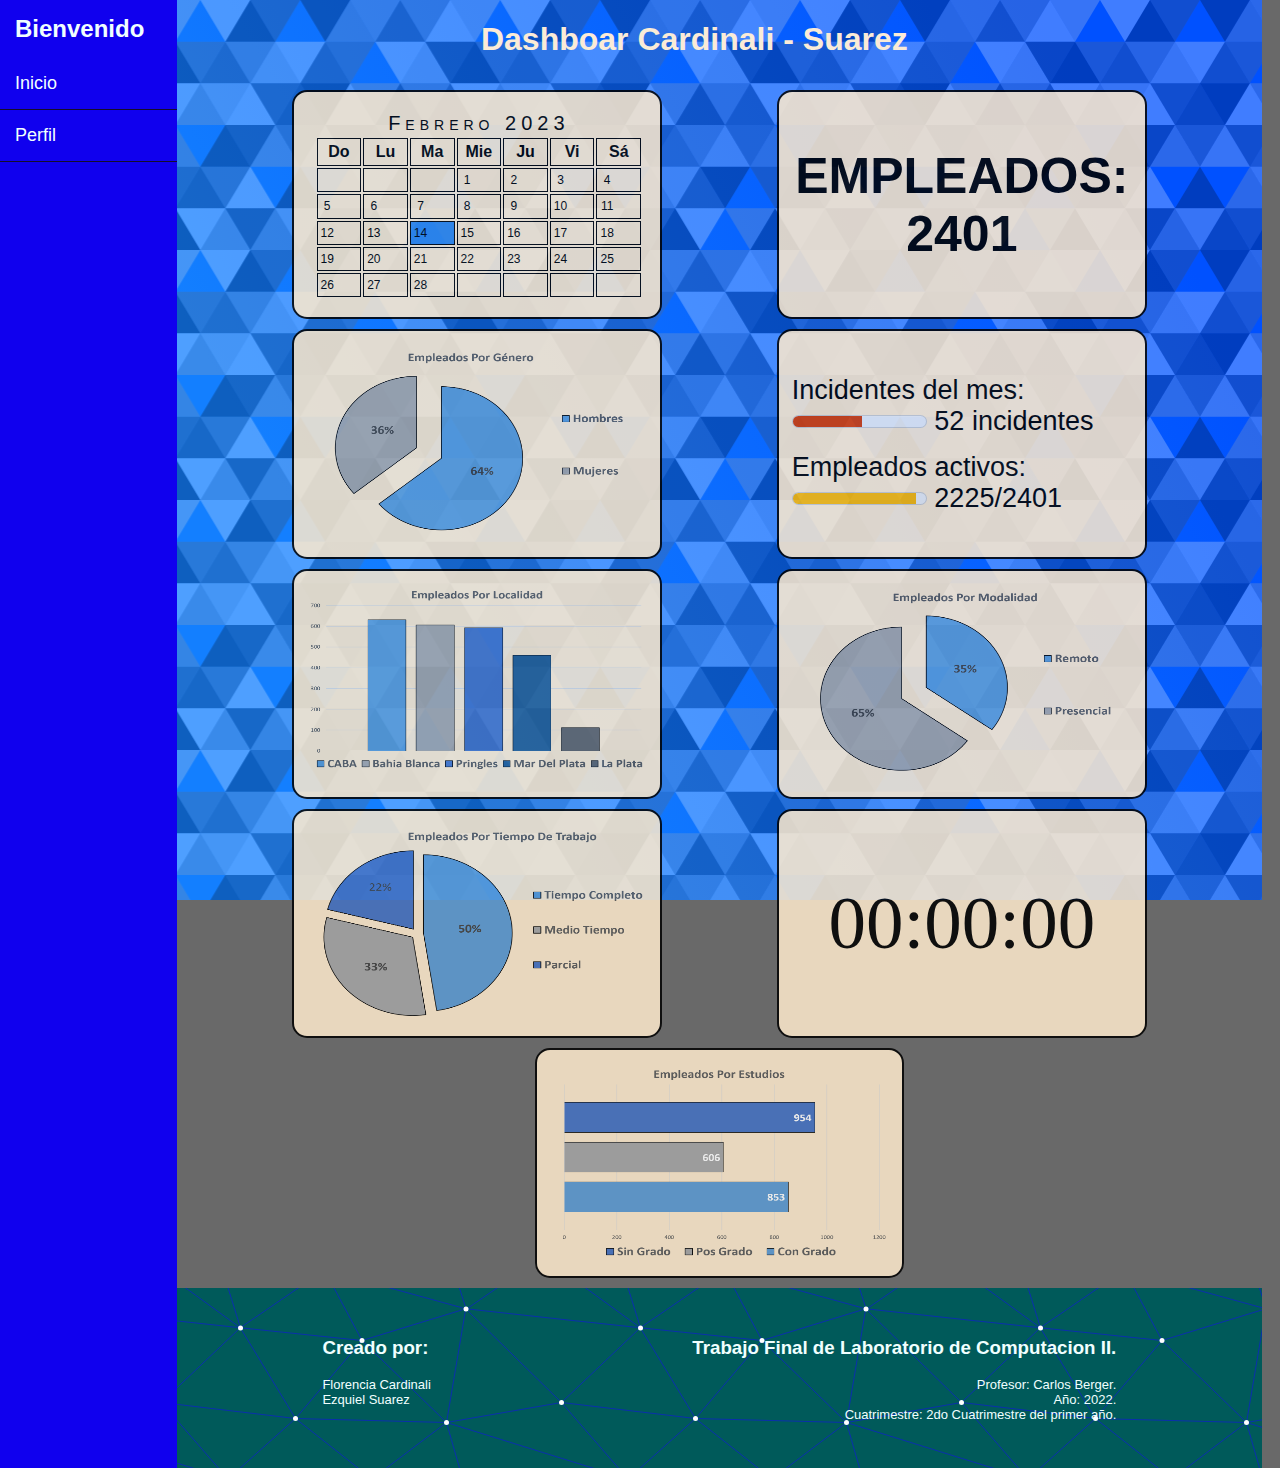
==== commit bdba5d88: "Ortografia" ====
--- a/index.html
+++ b/index.html
@@ -112,7 +112,7 @@
                 <div class="widget" id="widget-meter">
                     <!-- <img src="img/Funcion.png"> -->
                     <div class="meter">
-                       <label for="incidentes">Icidentes del mes:</label>
+                       <label for="incidentes">Incidentes del mes:</label>
                         <meter 
                             id="incidentes" 
                             min="0" max="100" 
--- a/css/estilos_generales.css
+++ b/css/estilos_generales.css
@@ -51,7 +51,8 @@
     #central {
         display: flex;
         flex-flow: column nowrap;
-        justify-content:space-between;
+        justify-content:space-around;
+        align-items: center;
         background-image: url("data:image/svg+xml,%3Csvg xmlns='http://www.w3.org/2000/svg' width='100%25'%3E%3Cdefs%3E%3ClinearGradient id='a' gradientUnits='userSpaceOnUse' x1='0' x2='0' y1='0' y2='100%25' gradientTransform='rotate(240)'%3E%3Cstop offset='0' stop-color='%23137FFF'/%3E%3Cstop offset='1' stop-color='%230051FF'/%3E%3C/linearGradient%3E%3Cpattern patternUnits='userSpaceOnUse' id='b' width='300' height='250' x='0' y='0' viewBox='0 0 1080 900'%3E%3Cg fill-opacity='0.25'%3E%3Cpolygon fill='%23444' points='90 150 0 300 180 300'/%3E%3Cpolygon points='90 150 180 0 0 0'/%3E%3Cpolygon fill='%23AAA' points='270 150 360 0 180 0'/%3E%3Cpolygon fill='%23DDD' points='450 150 360 300 540 300'/%3E%3Cpolygon fill='%23999' points='450 150 540 0 360 0'/%3E%3Cpolygon points='630 150 540 300 720 300'/%3E%3Cpolygon fill='%23DDD' points='630 150 720 0 540 0'/%3E%3Cpolygon fill='%23444' points='810 150 720 300 900 300'/%3E%3Cpolygon fill='%23FFF' points='810 150 900 0 720 0'/%3E%3Cpolygon fill='%23DDD' points='990 150 900 300 1080 300'/%3E%3Cpolygon fill='%23444' points='990 150 1080 0 900 0'/%3E%3Cpolygon fill='%23DDD' points='90 450 0 600 180 600'/%3E%3Cpolygon points='90 450 180 300 0 300'/%3E%3Cpolygon fill='%23666' points='270 450 180 600 360 600'/%3E%3Cpolygon fill='%23AAA' points='270 450 360 300 180 300'/%3E%3Cpolygon fill='%23DDD' points='450 450 360 600 540 600'/%3E%3Cpolygon fill='%23999' points='450 450 540 300 360 300'/%3E%3Cpolygon fill='%23999' points='630 450 540 600 720 600'/%3E%3Cpolygon fill='%23FFF' points='630 450 720 300 540 300'/%3E%3Cpolygon points='810 450 720 600 900 600'/%3E%3Cpolygon fill='%23DDD' points='810 450 900 300 720 300'/%3E%3Cpolygon fill='%23AAA' points='990 450 900 600 1080 600'/%3E%3Cpolygon fill='%23444' points='990 450 1080 300 900 300'/%3E%3Cpolygon fill='%23222' points='90 750 0 900 180 900'/%3E%3Cpolygon points='270 750 180 900 360 900'/%3E%3Cpolygon fill='%23DDD' points='270 750 360 600 180 600'/%3E%3Cpolygon points='450 750 540 600 360 600'/%3E%3Cpolygon points='630 750 540 900 720 900'/%3E%3Cpolygon fill='%23444' points='630 750 720 600 540 600'/%3E%3Cpolygon fill='%23AAA' points='810 750 720 900 900 900'/%3E%3Cpolygon fill='%23666' points='810 750 900 600 720 600'/%3E%3Cpolygon fill='%23999' points='990 750 900 900 1080 900'/%3E%3Cpolygon fill='%23999' points='180 0 90 150 270 150'/%3E%3Cpolygon fill='%23444' points='360 0 270 150 450 150'/%3E%3Cpolygon fill='%23FFF' points='540 0 450 150 630 150'/%3E%3Cpolygon points='900 0 810 150 990 150'/%3E%3Cpolygon fill='%23222' points='0 300 -90 450 90 450'/%3E%3Cpolygon fill='%23FFF' points='0 300 90 150 -90 150'/%3E%3Cpolygon fill='%23FFF' points='180 300 90 450 270 450'/%3E%3Cpolygon fill='%23666' points='180 300 270 150 90 150'/%3E%3Cpolygon fill='%23222' points='360 300 270 450 450 450'/%3E%3Cpolygon fill='%23FFF' points='360 300 450 150 270 150'/%3E%3Cpolygon fill='%23444' points='540 300 450 450 630 450'/%3E%3Cpolygon fill='%23222' points='540 300 630 150 450 150'/%3E%3Cpolygon fill='%23AAA' points='720 300 630 450 810 450'/%3E%3Cpolygon fill='%23666' points='720 300 810 150 630 150'/%3E%3Cpolygon fill='%23FFF' points='900 300 810 450 990 450'/%3E%3Cpolygon fill='%23999' points='900 300 990 150 810 150'/%3E%3Cpolygon points='0 600 -90 750 90 750'/%3E%3Cpolygon fill='%23666' points='0 600 90 450 -90 450'/%3E%3Cpolygon fill='%23AAA' points='180 600 90 750 270 750'/%3E%3Cpolygon fill='%23444' points='180 600 270 450 90 450'/%3E%3Cpolygon fill='%23444' points='360 600 270 750 450 750'/%3E%3Cpolygon fill='%23999' points='360 600 450 450 270 450'/%3E%3Cpolygon fill='%23666' points='540 600 630 450 450 450'/%3E%3Cpolygon fill='%23222' points='720 600 630 750 810 750'/%3E%3Cpolygon fill='%23FFF' points='900 600 810 750 990 750'/%3E%3Cpolygon fill='%23222' points='900 600 990 450 810 450'/%3E%3Cpolygon fill='%23DDD' points='0 900 90 750 -90 750'/%3E%3Cpolygon fill='%23444' points='180 900 270 750 90 750'/%3E%3Cpolygon fill='%23FFF' points='360 900 450 750 270 750'/%3E%3Cpolygon fill='%23AAA' points='540 900 630 750 450 750'/%3E%3Cpolygon fill='%23FFF' points='720 900 810 750 630 750'/%3E%3Cpolygon fill='%23222' points='900 900 990 750 810 750'/%3E%3Cpolygon fill='%23222' points='1080 300 990 450 1170 450'/%3E%3Cpolygon fill='%23FFF' points='1080 300 1170 150 990 150'/%3E%3Cpolygon points='1080 600 990 750 1170 750'/%3E%3Cpolygon fill='%23666' points='1080 600 1170 450 990 450'/%3E%3Cpolygon fill='%23DDD' points='1080 900 1170 750 990 750'/%3E%3C/g%3E%3C/pattern%3E%3C/defs%3E%3Crect x='0' y='0' fill='url(%23a)' width='100%25' height='100%25'/%3E%3Crect x='0' y='0' fill='url(%23b)' width='100%25' height='100%25'/%3E%3C/svg%3E");
         background-attachment: fixed;
         background-size: cover;
@@ -62,11 +63,11 @@
         footer {
             background-color: #005A5A;
             background-image: url("data:image/svg+xml,%3Csvg xmlns='http://www.w3.org/2000/svg' width='400' height='400' viewBox='0 0 800 800'%3E%3Cg fill='none' stroke='%231203FF' stroke-width='1'%3E%3Cpath d='M769 229L1037 260.9M927 880L731 737 520 660 309 538 40 599 295 764 126.5 879.5 40 599-197 493 102 382-31 229 126.5 79.5-69-63'/%3E%3Cpath d='M-31 229L237 261 390 382 603 493 308.5 537.5 101.5 381.5M370 905L295 764'/%3E%3Cpath d='M520 660L578 842 731 737 840 599 603 493 520 660 295 764 309 538 390 382 539 269 769 229 577.5 41.5 370 105 295 -36 126.5 79.5 237 261 102 382 40 599 -69 737 127 880'/%3E%3Cpath d='M520-140L578.5 42.5 731-63M603 493L539 269 237 261 370 105M902 382L539 269M390 382L102 382'/%3E%3Cpath d='M-222 42L126.5 79.5 370 105 539 269 577.5 41.5 927 80 769 229 902 382 603 493 731 737M295-36L577.5 41.5M578 842L295 764M40-201L127 80M102 382L-261 269'/%3E%3C/g%3E%3Cg fill='%23FFFFFF'%3E%3Ccircle cx='769' cy='229' r='5'/%3E%3Ccircle cx='539' cy='269' r='5'/%3E%3Ccircle cx='603' cy='493' r='5'/%3E%3Ccircle cx='731' cy='737' r='5'/%3E%3Ccircle cx='520' cy='660' r='5'/%3E%3Ccircle cx='309' cy='538' r='5'/%3E%3Ccircle cx='295' cy='764' r='5'/%3E%3Ccircle cx='40' cy='599' r='5'/%3E%3Ccircle cx='102' cy='382' r='5'/%3E%3Ccircle cx='127' cy='80' r='5'/%3E%3Ccircle cx='370' cy='105' r='5'/%3E%3Ccircle cx='578' cy='42' r='5'/%3E%3Ccircle cx='237' cy='261' r='5'/%3E%3Ccircle cx='390' cy='382' r='5'/%3E%3C/g%3E%3C/svg%3E");
-            width: 98.2%;
+            width:auto;
             height: 150px;
-            margin-left: -5px;
             padding: 15px;
             justify-self:end;
+            align-self:normal;
             color: azure;
             display: flex;
             flex-flow: row nowrap;
@@ -85,4 +86,23 @@
             .datos {
                 padding: 15px;
                 text-align: right;
-            }+            }
+
+
+@media (max-width: 600px) {
+    body {
+        flex-direction: column;
+    }
+    #lateral {
+        flex-flow: row wrap;
+        min-width: 100vw;
+        min-height: 5vh;
+    }
+    #lateral * {
+        width:90.6vw;
+        min-height: 1vh;
+    }
+    #central {
+        min-width: 100vw;
+    }
+}
--- a/css/estilos_indice.css
+++ b/css/estilos_indice.css
@@ -30,6 +30,10 @@
             border: 2px black solid;
             border-radius: 15px;
         }
+            .widget:hover {
+                background-color: rgb(217, 194, 162);
+            }
+
             /* widget 1 */
             .tabla {
                 margin-top: 2px;
